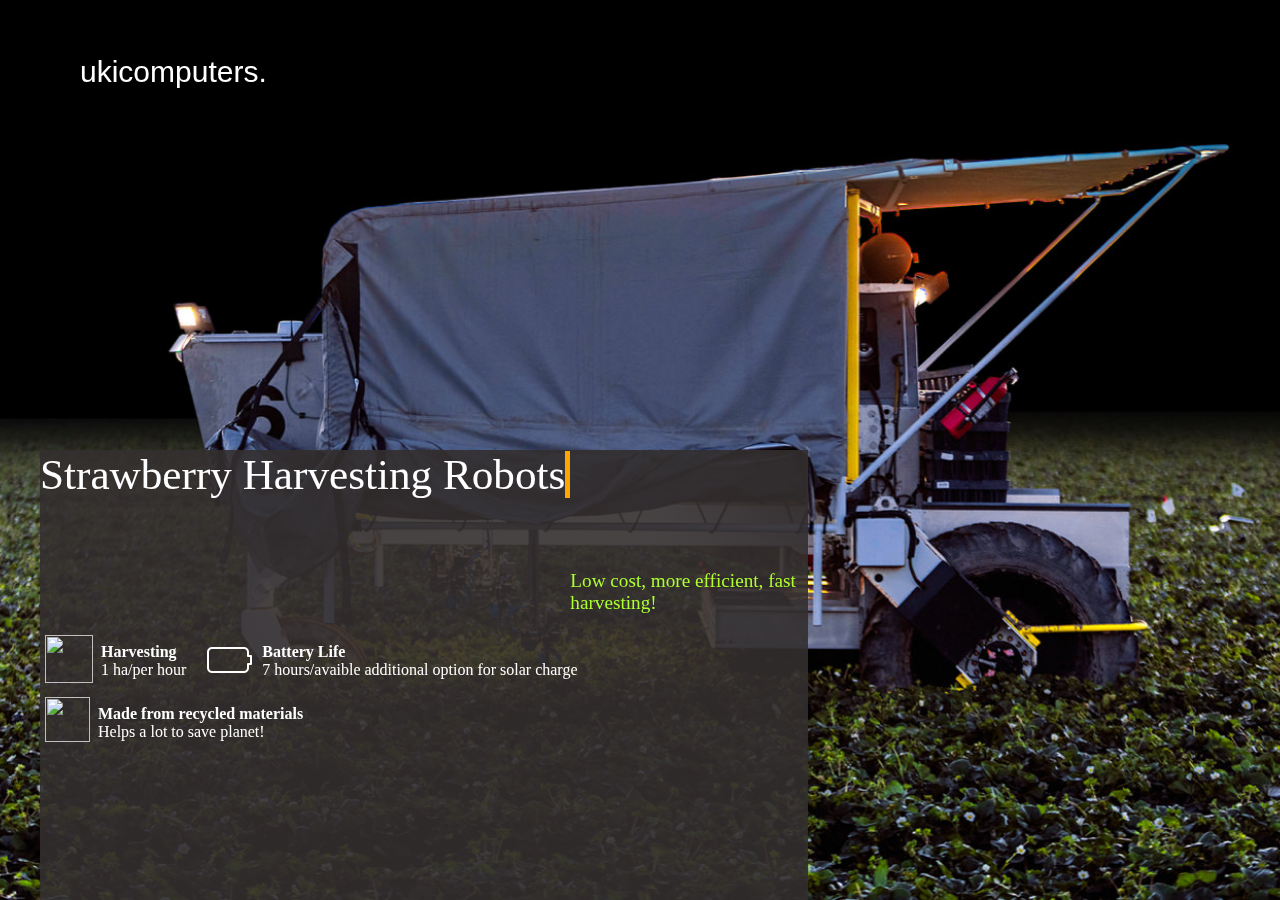
==== public/index.html @ 387bea32 "Add files via upload" ====
<!DOCTYPE html>
<html>

<head>
    <title>ukicomputers - Strawberry Harvesting Robots</title>
    <link rel="stylesheet" href="styles.css">
    <!--<script src="script.js"></script>-->
    <link rel="icon" type="image/x-icon" href="./cdn/favicon.ico">
    <meta name="viewport" content="width=device-width, initial-scale=1.0" />
    <meta charset="UTF-8">
</head>

<body>
    <div class="hero">
        <div class="logo">
            <span class="ukicomp" onclick="location.reload()">ukicomputers.</span>
        </div>

        <span class="info">
            <span class="allInfo">
                <span class="strHR">Strawberry Harvesting Robots</span>
                <span class="headInfo">Low cost, more efficient, fast harvesting!</span>

                <span class="flexInfo">
                    <span class="infoCard">
                        <img width="48" height="48" src="https://img.icons8.com/emoji/48/strawberry-emoji.png" />
                        <span class="textInfo">
                            <b>Harvesting</b>
                            <span>1 ha/per hour</span>
                        </span>
                    </span>

                    <span class="infoCard">
                        <img width="50" height="50" src="./cdn/battery.png" />
                        <span class="textInfo">
                            <b>Battery Life</b>
                            <span>7 hours/avaible additional option for solar charge</span>
                        </span>
                    </span>

                    <span class="infoCard">
                        <img width="45" height="45" src="https://img.icons8.com/3d-fluency/45/recycle-sign.png" />
                        <span class="textInfo">
                            <b>Made from recycled materials</b>
                            <span>Helps a lot to save planet!</span>
                        </span>
                    </span>
                </span>

            </span>
        </span>
    </div>
</body>

</html>
---- public/styles.css ----
.logo {
    height: 95px;
    position: fixed;
    top: 50px;
    left: 80px;
    width: 100%;
    z-index: 99;
    animation: fadeIn 2s;
}

@keyframes fadeIn {
    0% {
        opacity: 0;
    }

    100% {
        opacity: 1;
    }
}

.logo .ukicomp {
    position: relative;
    font-size: 30px;
    color: white;
    font-family: sans-serif;
    top: 5px;
    cursor: pointer;
}

.hero {
    position: absolute;
    width: 100%;
    min-height: 100vh;
    top: 0;
    left: 0;
    background: url("./cdn/harvester.jpg");
    background-size: cover;
    background-position: top;
    background-repeat: no-repeat;
}

.hero .info {
    position: fixed;
    width: 60vw;
    height: 50vh;
    top: 30vh;
    left: -100%;
    animation: niceLeft 2s forwards;
    background: rgba(51, 47, 47, 0.9);
}

.hero .info {
    top: 50%;
    left: 40px;;
}

@keyframes niceLeft {
    0% {
        left: -100%;
    }

    100% {
        left: 80px;
    }
}

.hero .info .strHR {
    position: relative;
    color: white;
    font-size: 2.7em;
    white-space: nowrap;
    overflow: hidden;
    animation: typewriter 2s steps(27), blink 800ms steps(27) infinite;
    border-right: 5px solid orange;
}

@keyframes typewriter {
    from {
        width: 0%;
    }

    to {
        width: 50%;
    }
}

@keyframes blink {
    from {
        border-color: orange;
    }

    to {
        border-color: transparent;
    }
}

.hero .info .headInfo {
    position: absolute;
    top: 120px;
    font-size: 1.2em;
    color: greenyellow;
    animation: fadeIn 5s forwards;
}

.hero .info .flexInfo {
    position: absolute;
    display: flex;
    flex-wrap: wrap;
    top: 180px;
}

.hero .infoCard {
    padding: 5px;
}

.hero .infoCard img {
    float: left;
}

.hero .infoCard .textInfo {
    display: flex;
    flex-direction: column;
    color: white;
    padding: 8px;
}
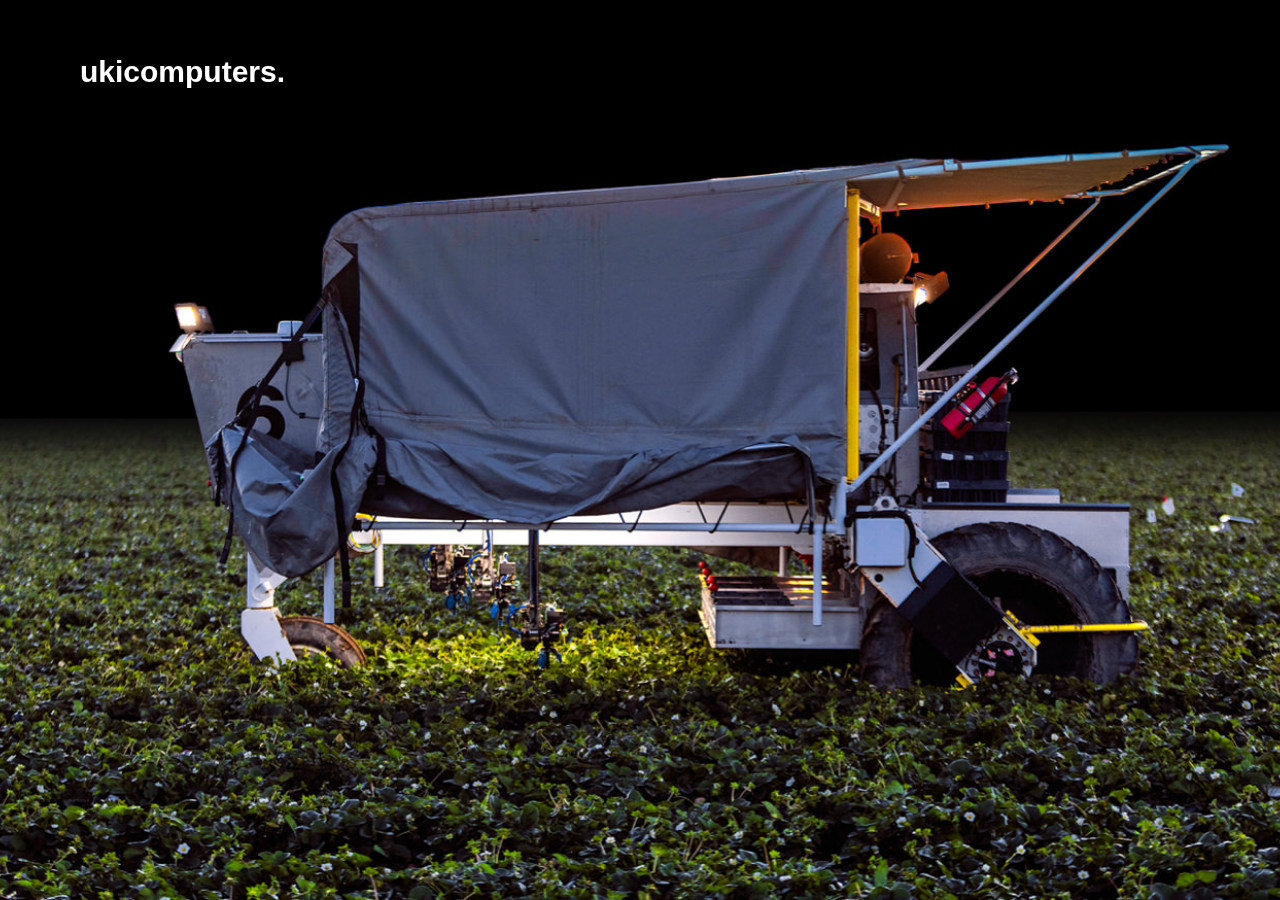
==== commit d1b12464: "Add files via upload" ====
--- a/public/index.html
+++ b/public/index.html
@@ -17,36 +17,33 @@
         </div>
 
         <span class="info">
-            <span class="allInfo">
-                <span class="strHR">Strawberry Harvesting Robots</span>
-                <span class="headInfo">Low cost, more efficient, fast harvesting!</span>
+            <span class="strHR">Strawberry Harvesting Robots</span>
+            <span class="headInfo">Low cost, more efficient, fast harvesting!</span>
 
-                <span class="flexInfo">
-                    <span class="infoCard">
-                        <img width="48" height="48" src="https://img.icons8.com/emoji/48/strawberry-emoji.png" />
-                        <span class="textInfo">
-                            <b>Harvesting</b>
-                            <span>1 ha/per hour</span>
-                        </span>
-                    </span>
-
-                    <span class="infoCard">
-                        <img width="50" height="50" src="./cdn/battery.png" />
-                        <span class="textInfo">
-                            <b>Battery Life</b>
-                            <span>7 hours/avaible additional option for solar charge</span>
-                        </span>
-                    </span>
-
-                    <span class="infoCard">
-                        <img width="45" height="45" src="https://img.icons8.com/3d-fluency/45/recycle-sign.png" />
-                        <span class="textInfo">
-                            <b>Made from recycled materials</b>
-                            <span>Helps a lot to save planet!</span>
-                        </span>
+            <span class="flexInfo">
+                <span class="infoCard">
+                    <img width="48" height="48" src="https://img.icons8.com/emoji/48/strawberry-emoji.png" />
+                    <span class="textInfo">
+                        <b>Harvesting</b>
+                        <span>1 ha/per hour</span>
                     </span>
                 </span>
 
+                <span class="infoCard">
+                    <img width="50" height="50" src="./cdn/battery.png" />
+                    <span class="textInfo">
+                        <b>Battery Life</b>
+                        <span>7 hours/avaible additional option for solar charge</span>
+                    </span>
+                </span>
+
+                <span class="infoCard">
+                    <img width="45" height="45" src="https://img.icons8.com/3d-fluency/45/recycle-sign.png" />
+                    <span class="textInfo">
+                        <b>Made from recycled materials</b>
+                        <span>Helps a lot to save planet!</span>
+                    </span>
+                </span>
             </span>
         </span>
     </div>
--- a/public/styles.css
+++ b/public/styles.css
@@ -21,6 +21,7 @@
 .logo .ukicomp {
     position: relative;
     font-size: 30px;
+    font-weight: 900;
     color: white;
     font-family: sans-serif;
     top: 5px;
@@ -41,17 +42,14 @@
 
 .hero .info {
     position: fixed;
-    width: 60vw;
-    height: 50vh;
+    display: block;
+    padding-left: 40px;
+    padding-right: 160px;
+    padding-bottom: 300px;
     top: 30vh;
     left: -100%;
     animation: niceLeft 2s forwards;
     background: rgba(51, 47, 47, 0.9);
-}
-
-.hero .info {
-    top: 50%;
-    left: 40px;;
 }
 
 @keyframes niceLeft {
@@ -68,6 +66,7 @@
     position: relative;
     color: white;
     font-size: 2.7em;
+    top: 40px;
     white-space: nowrap;
     overflow: hidden;
     animation: typewriter 2s steps(27), blink 800ms steps(27) infinite;
@@ -96,6 +95,7 @@
 
 .hero .info .headInfo {
     position: absolute;
+    left: 40px;
     top: 120px;
     font-size: 1.2em;
     color: greenyellow;
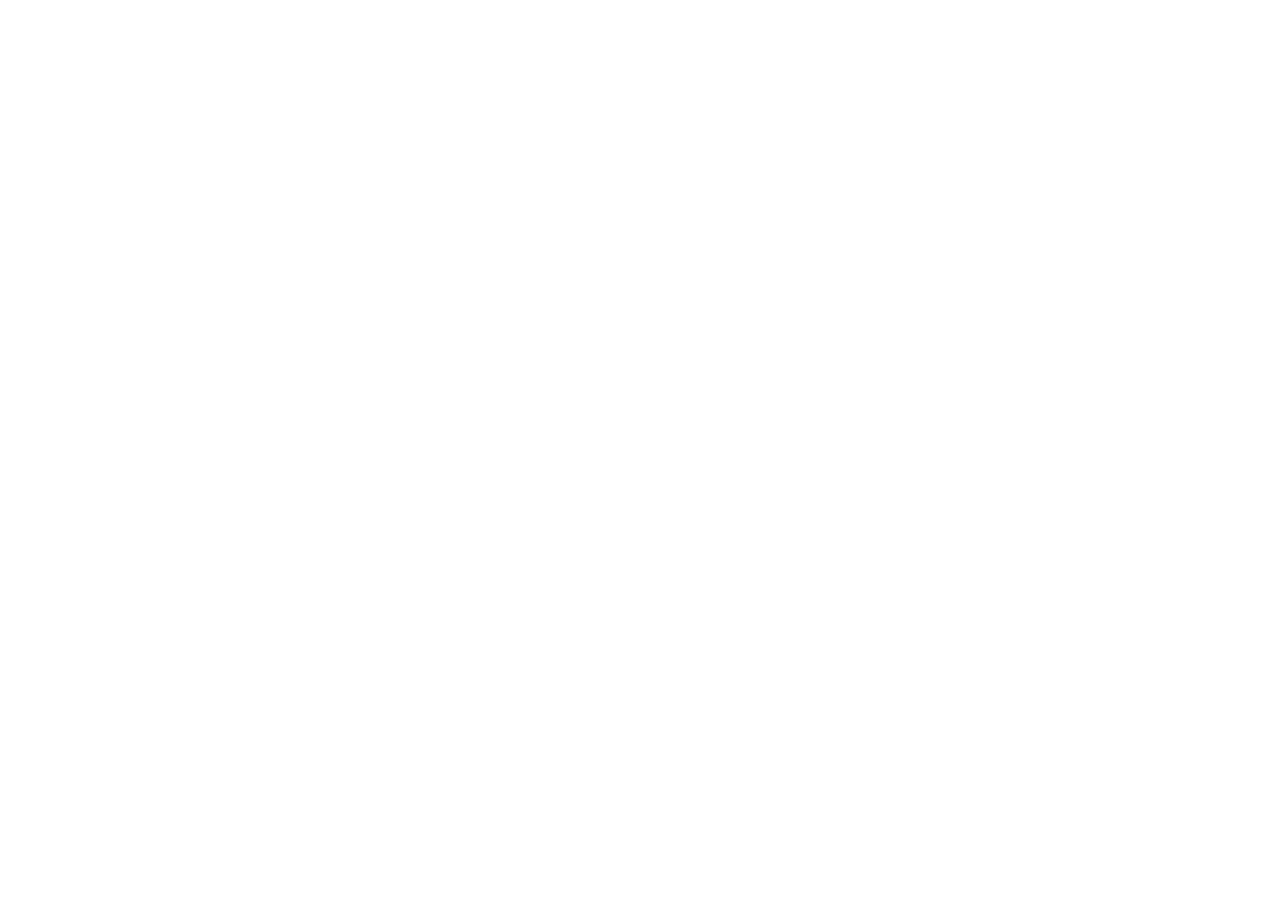
==== commit 323d09d8: "Add files via upload" ====
--- a/public/index.html
+++ b/public/index.html
@@ -4,48 +4,88 @@
 <head>
     <title>ukicomputers - Strawberry Harvesting Robots</title>
     <link rel="stylesheet" href="styles.css">
-    <!--<script src="script.js"></script>-->
+    <script src="https://cdnjs.cloudflare.com/ajax/libs/hammer.js/2.0.8/hammer.min.js"></script>
+    <script src="script.js"></script>
     <link rel="icon" type="image/x-icon" href="./cdn/favicon.ico">
     <meta name="viewport" content="width=device-width, initial-scale=1.0" />
     <meta charset="UTF-8">
 </head>
 
 <body>
-    <div class="hero">
-        <div class="logo">
+    <div class="scrollPages">
+        <div class="hero">
             <span class="ukicomp" onclick="location.reload()">ukicomputers.</span>
-        </div>
 
-        <span class="info">
-            <span class="strHR">Strawberry Harvesting Robots</span>
-            <span class="headInfo">Low cost, more efficient, fast harvesting!</span>
+            <span class="info">
+                <span class="strHR">Strawberry Harvesting Robots</span>
+                <span class="headInfo">Low cost, more efficient, fast harvesting!</span>
 
-            <span class="flexInfo">
-                <span class="infoCard">
-                    <img width="48" height="48" src="https://img.icons8.com/emoji/48/strawberry-emoji.png" />
-                    <span class="textInfo">
-                        <b>Harvesting</b>
-                        <span>1 ha/per hour</span>
+                <span class="flexInfo">
+                    <span class="infoCard">
+                        <img width="48" height="48" src="https://img.icons8.com/emoji/48/strawberry-emoji.png" />
+                        <span class="textInfo">
+                            <b>Harvesting</b>
+                            <span>1 ha/per hour</span>
+                        </span>
                     </span>
-                </span>
 
-                <span class="infoCard">
-                    <img width="50" height="50" src="./cdn/battery.png" />
-                    <span class="textInfo">
-                        <b>Battery Life</b>
-                        <span>7 hours/avaible additional option for solar charge</span>
+                    <span class="infoCard">
+                        <img width="50" height="50" src="./cdn/battery.png" />
+                        <span class="textInfo">
+                            <b>Battery Life</b>
+                            <span>7 hours/avaible additional option for solar charge</span>
+                        </span>
                     </span>
-                </span>
 
-                <span class="infoCard">
-                    <img width="45" height="45" src="https://img.icons8.com/3d-fluency/45/recycle-sign.png" />
-                    <span class="textInfo">
-                        <b>Made from recycled materials</b>
-                        <span>Helps a lot to save planet!</span>
+                    <span class="infoCard">
+                        <img width="45" height="45" src="https://img.icons8.com/3d-fluency/45/recycle-sign.png" />
+                        <span class="textInfo">
+                            <b>Made from recycled materials</b>
+                            <span>Helps a lot to save planet!</span>
+                        </span>
                     </span>
                 </span>
             </span>
-        </span>
+        </div>
+
+        <div class="dpPage">
+            <span class="ukicomp black" onclick="location.reload()">ukicomputers.</span>
+            <span class="wystu black">Why You Should Trust Us?</span>
+
+            <span class="info">
+                <span class="detPrec">Detcetion<br>Precison</span>
+                <span class="descrp">Our labs trained over 200,000+ image over day and night for best detections. It's
+                    trained on <b>YOLO-NAS</b> model to be most perfect. Even smallest strawberry will be detected! All
+                    that thanks to <b>OpenCV</b> and <b>CPP</b> runtime power.</span>
+            </span>
+
+            <img src="./cdn/detection.jpg">
+        </div>
+
+        <div class="mp">
+            <span class="ukicomp" onclick="location.reload()">ukicomputers.</span>
+            <span class="wystu">Why You Should Trust Us?</span>
+
+            <span class="info">
+                <span class="dmp"><b>Durable mechanical parts & precise engineering</b></span>
+                <span class="inf">We have used strong and durable industry standard materials that give the highest
+                    service life.</span>
+                <img src="./cdn/video.gif">
+            </span>
+        </div>
+
+        <!--<div class="bbl">
+            <span class="ukicomp" onclick="location.reload()">ukicomputers.</span>
+            <span class="wystu">Why You Should Trust Us?</span>
+
+            <span class="info">
+                <span class="batteryShape">
+                    <span class="level">
+                        <span class="percentage"></span>
+                    </span>
+                </span>
+            </span>
+        </div>-->
     </div>
 </body>
 
--- a/public/styles.css
+++ b/public/styles.css
@@ -1,13 +1,24 @@
-.logo {
-    height: 95px;
-    position: fixed;
-    top: 50px;
+* {
+    overflow: hidden;
+}
+
+.ukicomp {
+    position: relative;
+    top: 55px;
     left: 80px;
-    width: 100%;
-    z-index: 99;
+    font-size: 30px;
+    font-weight: 700;
+    color: white;
+    font-family: sans-serif;
+    cursor: pointer;
+    z-index: 1;
     animation: fadeIn 2s;
 }
 
+.black {
+    color: black !important;
+}
+
 @keyframes fadeIn {
     0% {
         opacity: 0;
@@ -16,16 +27,6 @@
     100% {
         opacity: 1;
     }
-}
-
-.logo .ukicomp {
-    position: relative;
-    font-size: 30px;
-    font-weight: 900;
-    color: white;
-    font-family: sans-serif;
-    top: 5px;
-    cursor: pointer;
 }
 
 .hero {
@@ -38,6 +39,7 @@
     background-size: cover;
     background-position: top;
     background-repeat: no-repeat;
+    opacity: 0;
 }
 
 .hero .info {
@@ -45,7 +47,7 @@
     display: block;
     padding-left: 40px;
     padding-right: 160px;
-    padding-bottom: 300px;
+    padding-bottom: 270px;
     top: 30vh;
     left: -100%;
     animation: niceLeft 2s forwards;
@@ -64,32 +66,35 @@
 
 .hero .info .strHR {
     position: relative;
+    display: flex;
     color: white;
     font-size: 2.7em;
     top: 40px;
+    border-right: .15em solid orange;
     white-space: nowrap;
-    overflow: hidden;
-    animation: typewriter 2s steps(27), blink 800ms steps(27) infinite;
-    border-right: 5px solid orange;
-}
-
-@keyframes typewriter {
+    margin: 0 auto;
+    animation: typing 3s steps(27, end), blink 800ms step-end infinite;
+}
+
+@keyframes typing {
     from {
-        width: 0%;
+        width: 0
     }
 
     to {
-        width: 50%;
+        width: 100%
     }
 }
 
 @keyframes blink {
-    from {
-        border-color: orange;
-    }
-
+
+    from,
     to {
-        border-color: transparent;
+        border-color: transparent
+    }
+
+    50% {
+        border-color: orange
     }
 }
 
@@ -99,14 +104,15 @@
     top: 120px;
     font-size: 1.2em;
     color: greenyellow;
-    animation: fadeIn 5s forwards;
+    animation: fadeIn 4s forwards;
 }
 
 .hero .info .flexInfo {
     position: absolute;
     display: flex;
     flex-wrap: wrap;
-    top: 180px;
+    top: 170px;
+    animation: fadeIn 4s forwards;
 }
 
 .hero .infoCard {
@@ -122,4 +128,300 @@
     flex-direction: column;
     color: white;
     padding: 8px;
+}
+
+.dpPage {
+    position: absolute;
+    width: 100%;
+    min-height: 100vh;
+    top: 0;
+    left: 0;
+    opacity: 0;
+}
+
+.wystu {
+    position: relative;
+    float: right;
+    top: 60px;
+    right: 80px;
+    font-family: sans-serif;
+    border-bottom: 2px solid orange;
+    color: white;
+    /*animation: fadeIn 2s;*/
+}
+
+.dpPage .info {
+    display: flex;
+    position: fixed;
+    top: 30vh;
+    left: 80px;
+    flex-direction: column;
+    justify-content: space-evenly;
+    /*animation: niceLeft 2s forwards;*/
+}
+
+.dpPage .info .detPrec {
+    font-size: 100px;
+    border-bottom: 5px solid orange;
+}
+
+.dpPage .info .descrp {
+    padding-top: 15px;
+    width: 550px;
+    font-family: ui-monospace, monospace;
+    backdrop-filter: blur(5px);
+}
+
+.dpPage img {
+    position: fixed;
+    float: right;
+    top: 30vh;
+    right: 10vw;
+    z-index: -1;
+    /*animation: niceImg 2s forwards;*/
+}
+
+@keyframes niceImg {
+    0% {
+        transform: rotate(0deg);
+        width: 200px;
+        border-radius: 0px;
+    }
+
+    100% {
+        transform: rotate(15deg);
+        width: 350px;
+        border-radius: 40px;
+    }
+}
+
+.scrollPages .open {
+    transition: opacity 1s;
+    opacity: 1;
+}
+
+.mp {
+    position: absolute;
+    width: 100%;
+    min-height: 100vh;
+    top: 0;
+    left: 0;
+    opacity: 0;
+    background: rgb(51, 50, 50);
+}
+
+.mp .info {
+    display: flex;
+    justify-content: center;
+    align-items: center;
+    padding: 0 50vw 0 50vw;
+}
+
+.mp .info .dmp {
+    position: absolute;
+    color: white;
+    font-family: sans-serif;
+    font-size: 25px;
+    border-bottom: 5px solid orange;
+    /*animation: dmpAnim 2s forwards;*/
+}
+
+@keyframes dmpAnim {
+    0% {
+        bottom: -100%;
+    }
+
+    100% {
+        bottom: 10vh;
+    }
+}
+
+.mp .info .inf {
+    position: absolute;
+    font-family: ui-monospace, monospace;
+    font-size: 0.8em;
+    color: white;
+    /*animation: infAnim 3s forwards;*/
+}
+
+@keyframes infAnim {
+    0% {
+        bottom: -100%;
+    }
+
+    100% {
+        bottom: 5vh;
+    }
+}
+
+.mp .info img {
+    position: absolute;
+    width: 600px;
+    height: 400px;
+    border-radius: 40px;
+    /*animation: vidTrans 3s forwards;*/
+}
+
+@keyframes vidTrans {
+    0% {
+        top: -100%;
+        left: -100%;
+        transform: translate(0, 0);
+    }
+
+    100% {
+        top: 50%;
+        left: 50%;
+        transform: translate(-50%, -50%);
+    }
+}
+
+.bbl {
+    position: absolute;
+    width: 100%;
+    min-height: 100vh;
+    top: 0;
+    left: 0;
+    opacity: 0;
+    background: #161623;
+}
+
+.bbl .info {
+    display: flex;
+    justify-content: center;
+    align-items: center;
+    margin-top: 20vh;
+}
+
+.bbl .batteryShape {
+    position: absolute;
+    width: 90%;
+    height: 65px;
+    border: 3px solid white;
+    border-radius: 10px;
+    overflow: visible;
+}
+
+.bbl .batteryShape::before {
+    content: '';
+    position: absolute;
+    top: 50%;
+    right: -12px;
+    transform: translateY(-50%);
+    width: 7px;
+    height: 16px;
+    background: white;
+    border-top-right-radius: 4px;
+    border-bottom-right-radius: 4px;
+}
+
+.bbl .batteryShape::after {
+    content: '';
+    position: absolute;
+    top: 0;
+    left: 0;
+    width: 100%;
+    height: 50%;
+    background: rgba(255, 255, 255, 0.1);
+}
+
+.bbl .batteryShape .level {
+    position: absolute;
+    top: 4px;
+    left: 4px;
+    right: 4px;
+    bottom: 4px;
+    border-radius: 4px;
+}
+
+.bbl .batteryShape .level .percentage {
+    position: absolute;
+    top: 0;
+    left: 0;
+    height: 100%;
+    width: 100%;
+    background: linear-gradient(90deg, #ffeb3b, #27ff00);
+    border-radius: 4px;
+}
+
+@media screen and (max-width: 815px) {
+    .ukicomp {
+        display: flex;
+        align-items: center;
+        justify-content: center;
+        left: 0;
+    }
+
+    .hero .info {
+        top: 50%;
+        transform: translate(-50%, -50%);
+        padding-right: 80vw;
+        padding-bottom: 50vh;
+    }
+
+    @keyframes niceLeft {
+        0% {
+            left: -100%;
+        }
+
+        100% {
+            left: 50%;
+        }
+    }
+
+    .hero .info .strHR {
+        position: fixed;
+    }
+
+    .hero .infoCard {
+        padding: 12px;
+    }
+
+    .dpPage .info {
+        top: 50%;
+        left: 50%;
+        transform: translate(-50%, -50%);
+    }
+
+    .dpPage img {
+        top: 50%;
+        left: 50%;
+        transform: translate(-50%, -50%);
+    }
+
+    .dpPage .info .detPrec {
+        font-size: 500%;
+    }
+
+    .dpPage .info .descrp {
+        width: 70vw;
+    }
+
+    .mp .info img {
+        width: 70vw;
+        height: 60vh;
+    }
+
+    .mp .info .dmp {
+        width: 80vw;
+    }
+
+    .mp .info .inf {
+        width: 80vw;
+    }
+}
+
+@media screen and (max-width: 400px) {
+    .hero .info .strHR {
+        font-size: 150%;
+    }
+
+    .hero .info .headInfo {
+        top: 100px;
+    }
+
+    .mp .info img {
+        width: 90vw;
+        height: 45vh;
+    }
 }